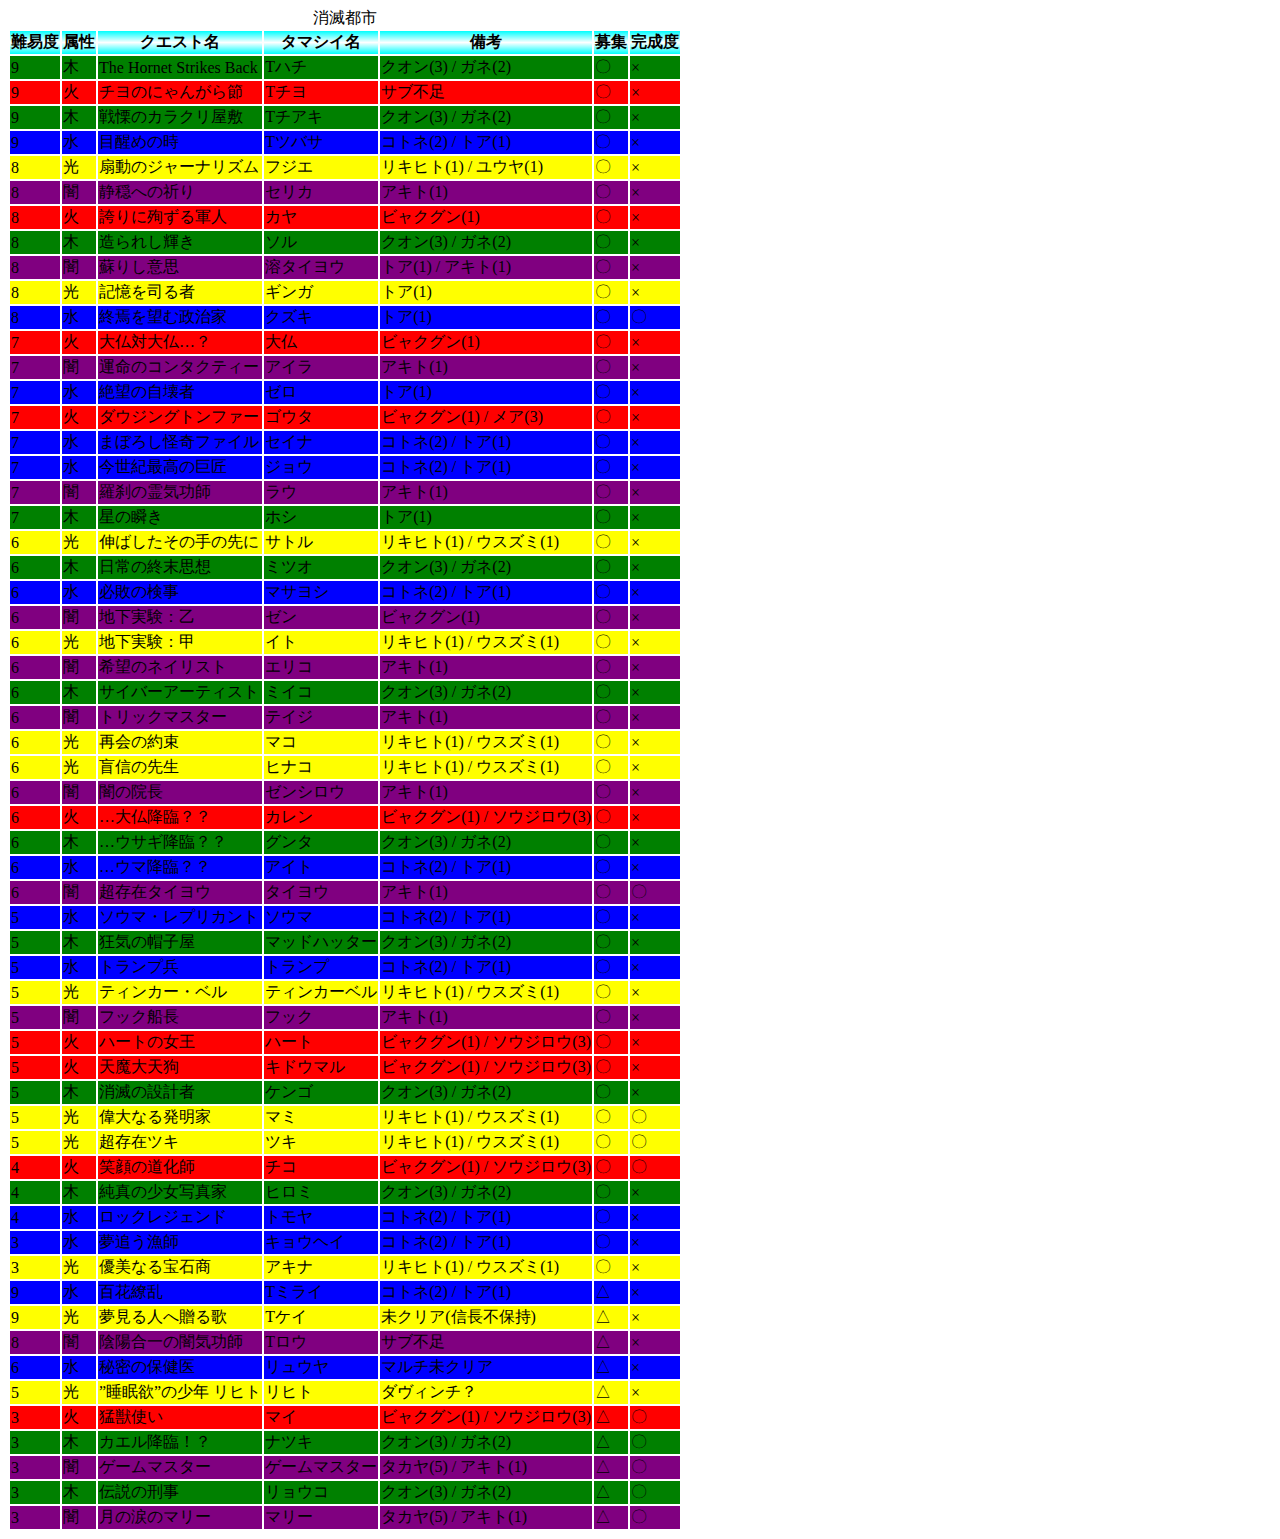
==== たいきの希望降臨表/index.html @ b718bcb8 "リポジトリ再作成" ====
<!DOCTYPE html>
<html lang="ja">

<head>
  <meta charset="utf-8">
  <script src="js/jquery.js"></script>
  <script src="js/jquery.csv.min.js"></script>
  <script src="js/main.js"></script>
  <link rel='stylesheet' href='css/list.sass'>
  <link rel='stylesheet' href='css/list.css'>
</head>

<body>
  <table>
    <caption>消滅都市</caption>
    <thead>
      <tr>
        <th>難易度</th>
        <th>属性</th>
        <th>クエスト名</th>
        <th>タマシイ名</th>
        <th>備考</th>
        <th>募集</th>
        <th>完成度</th>
      </tr>
    </thead>
    <tbody id='csv-body'>
  </table>
</body>

</html>
---- たいきの希望降臨表/css/list.css ----
@charset "UTF-8";
table th {
  background: -webkit-gradient(linear, left top, left bottom, from(cyan), color-stop(white), to(cyan));
  background: linear-gradient(cyan, white, cyan);
}

table tr.火 {
  background: red;
}

table tr.水 {
  background: blue;
}

table tr.木 {
  background: green;
}

table tr.光 {
  background: yellow;
}

table tr.闇 {
  background: purple;
}
/*# sourceMappingURL=list.css.map */
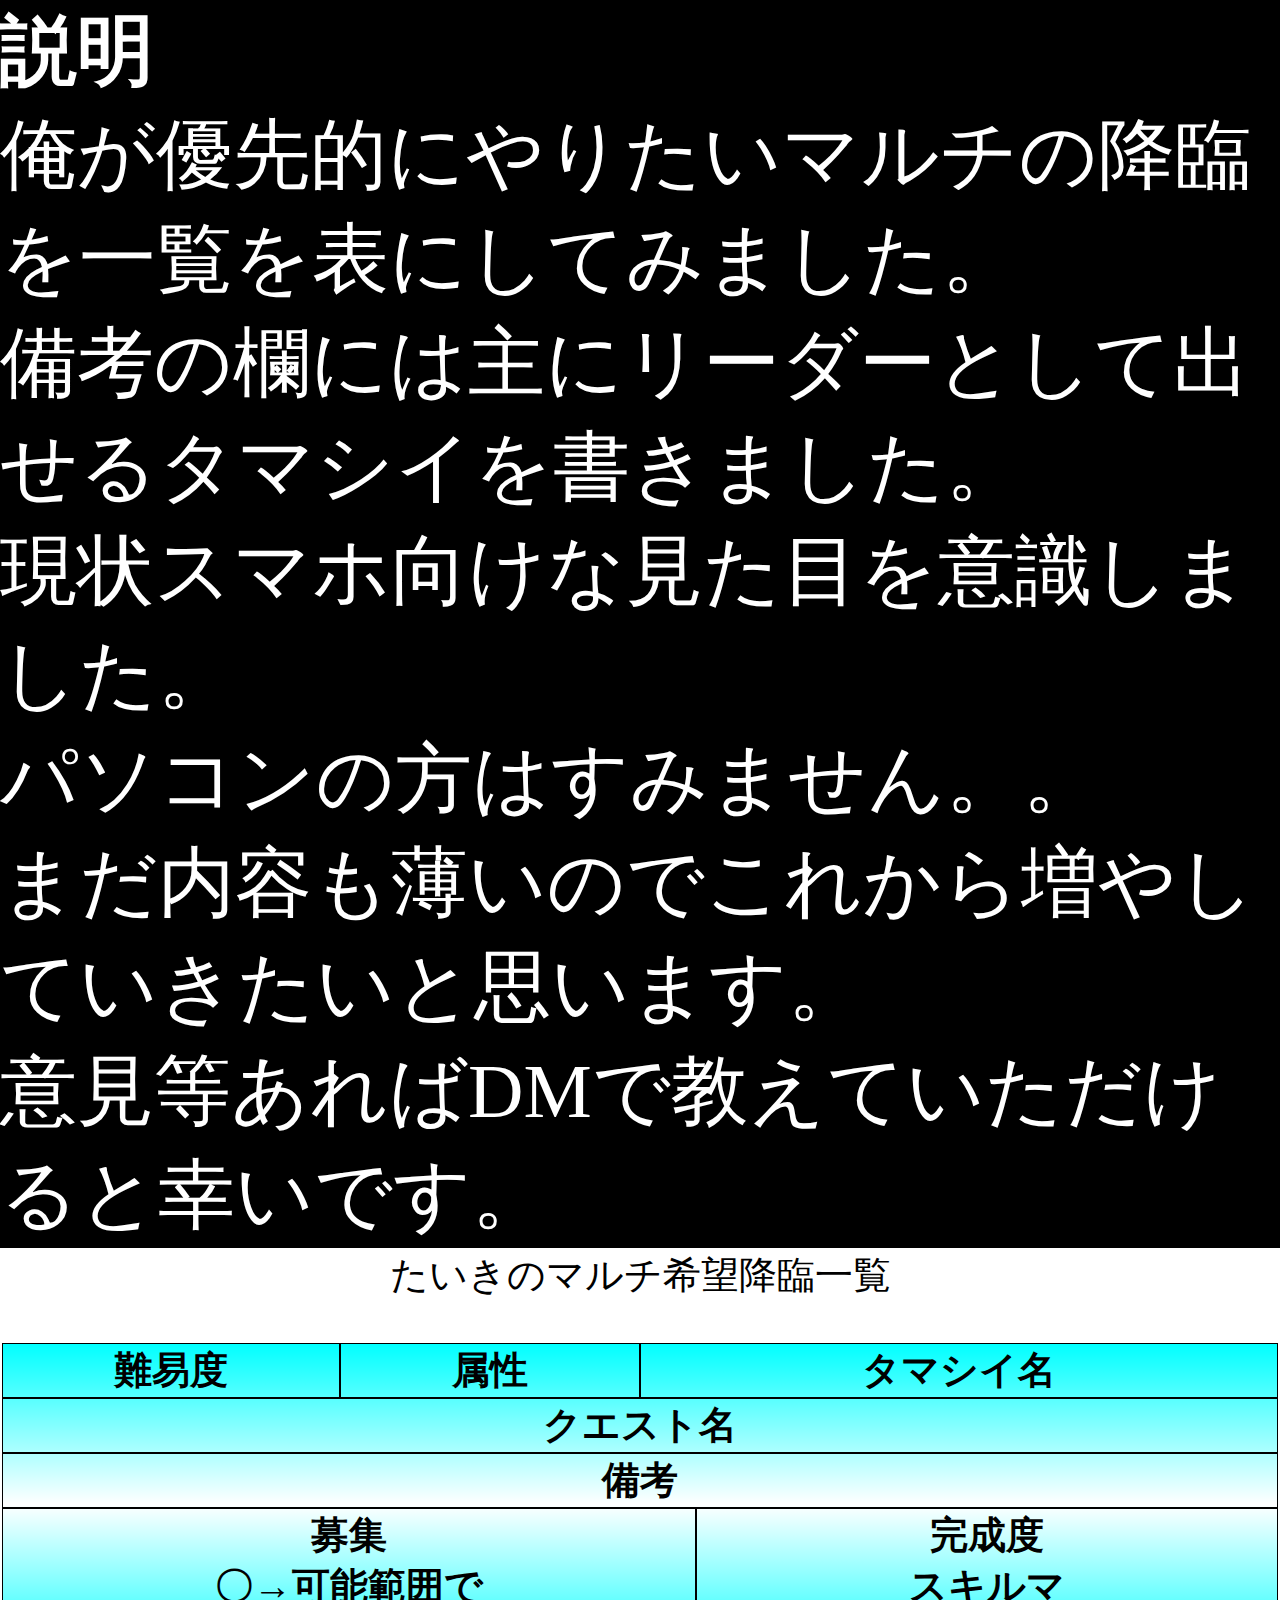
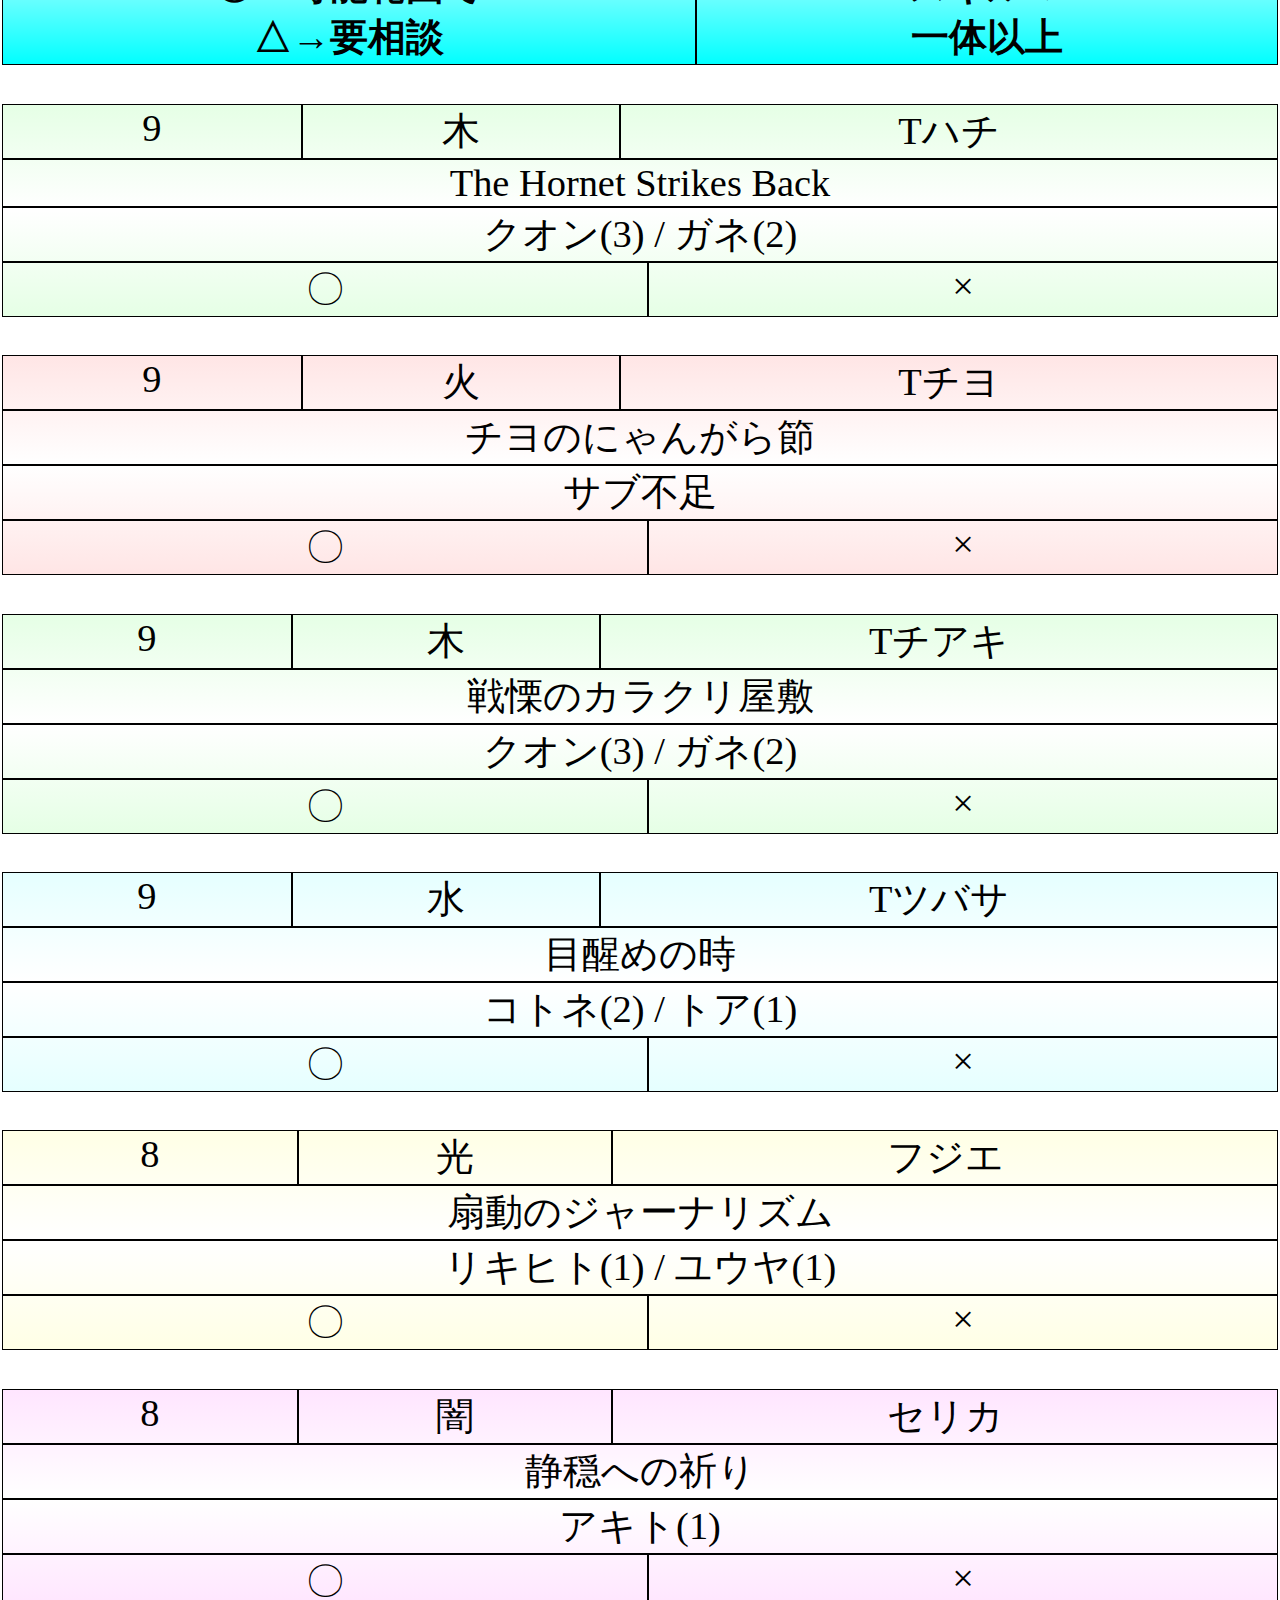
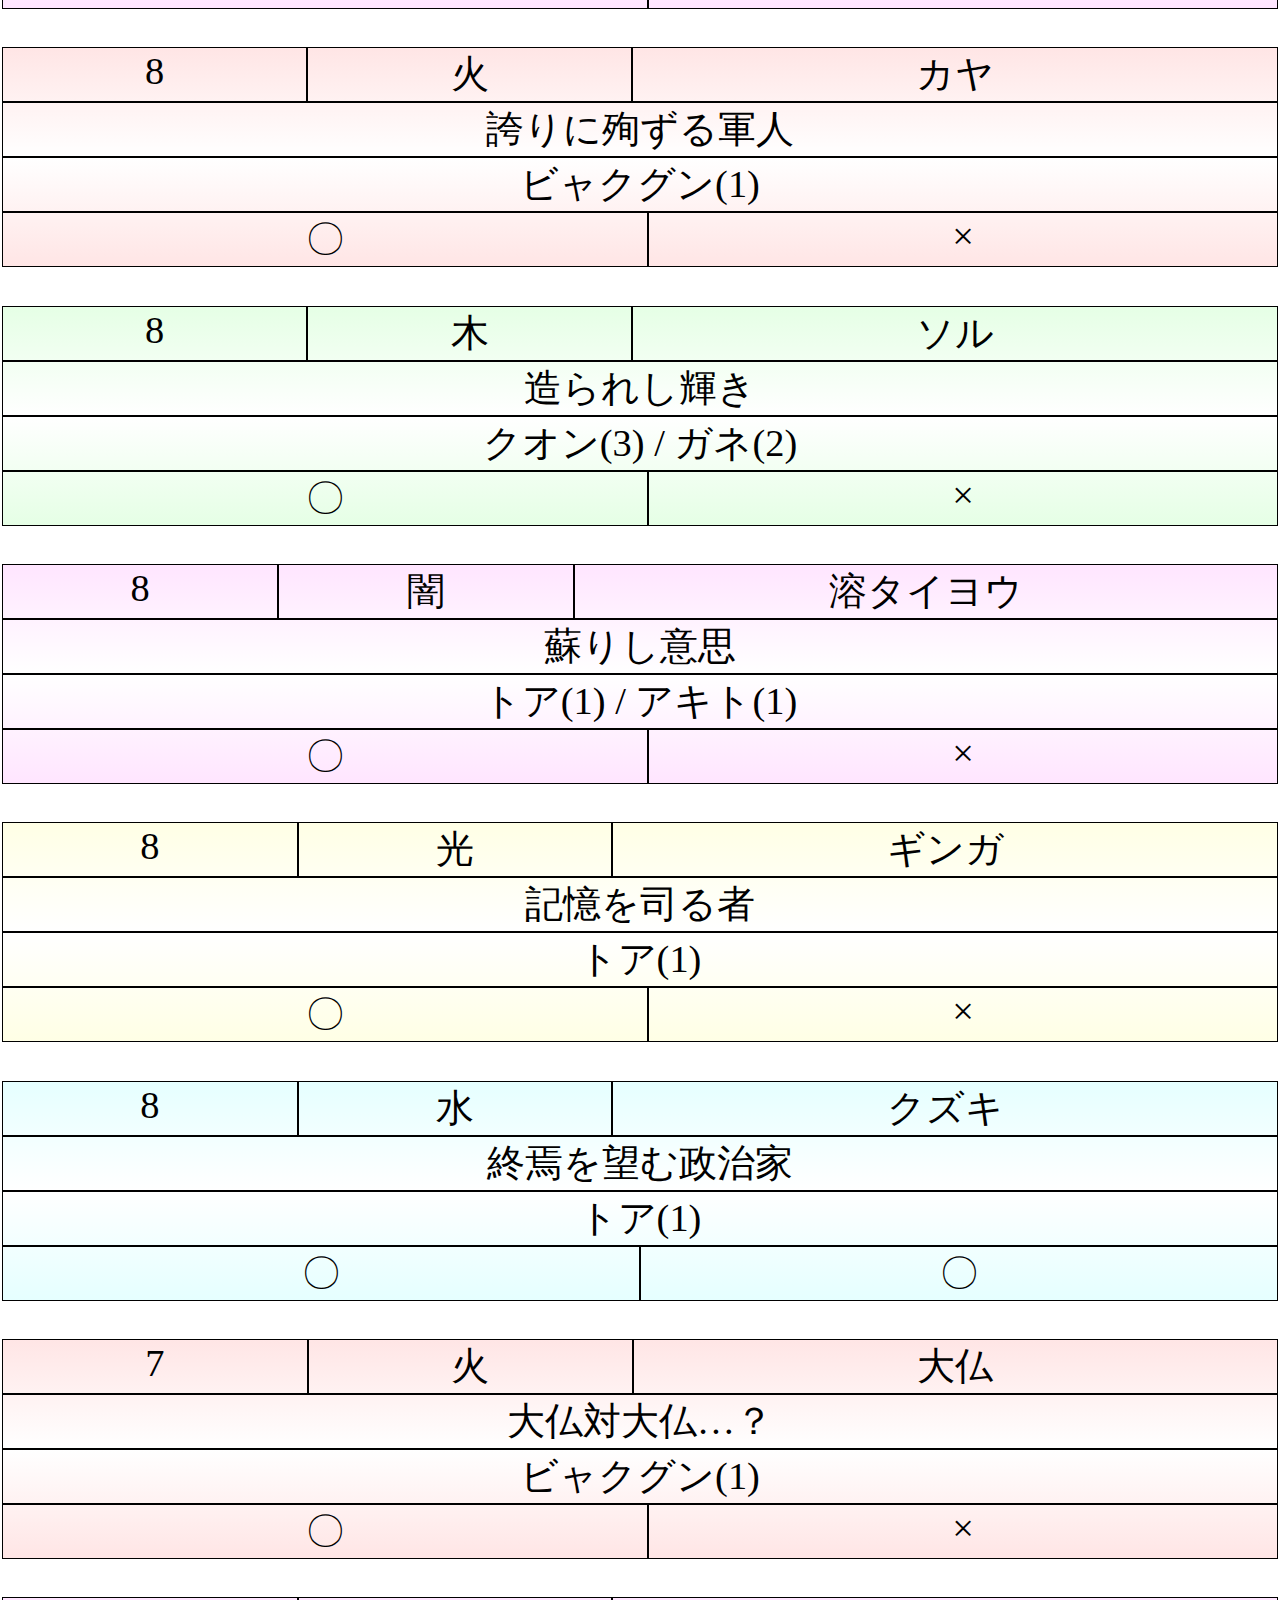
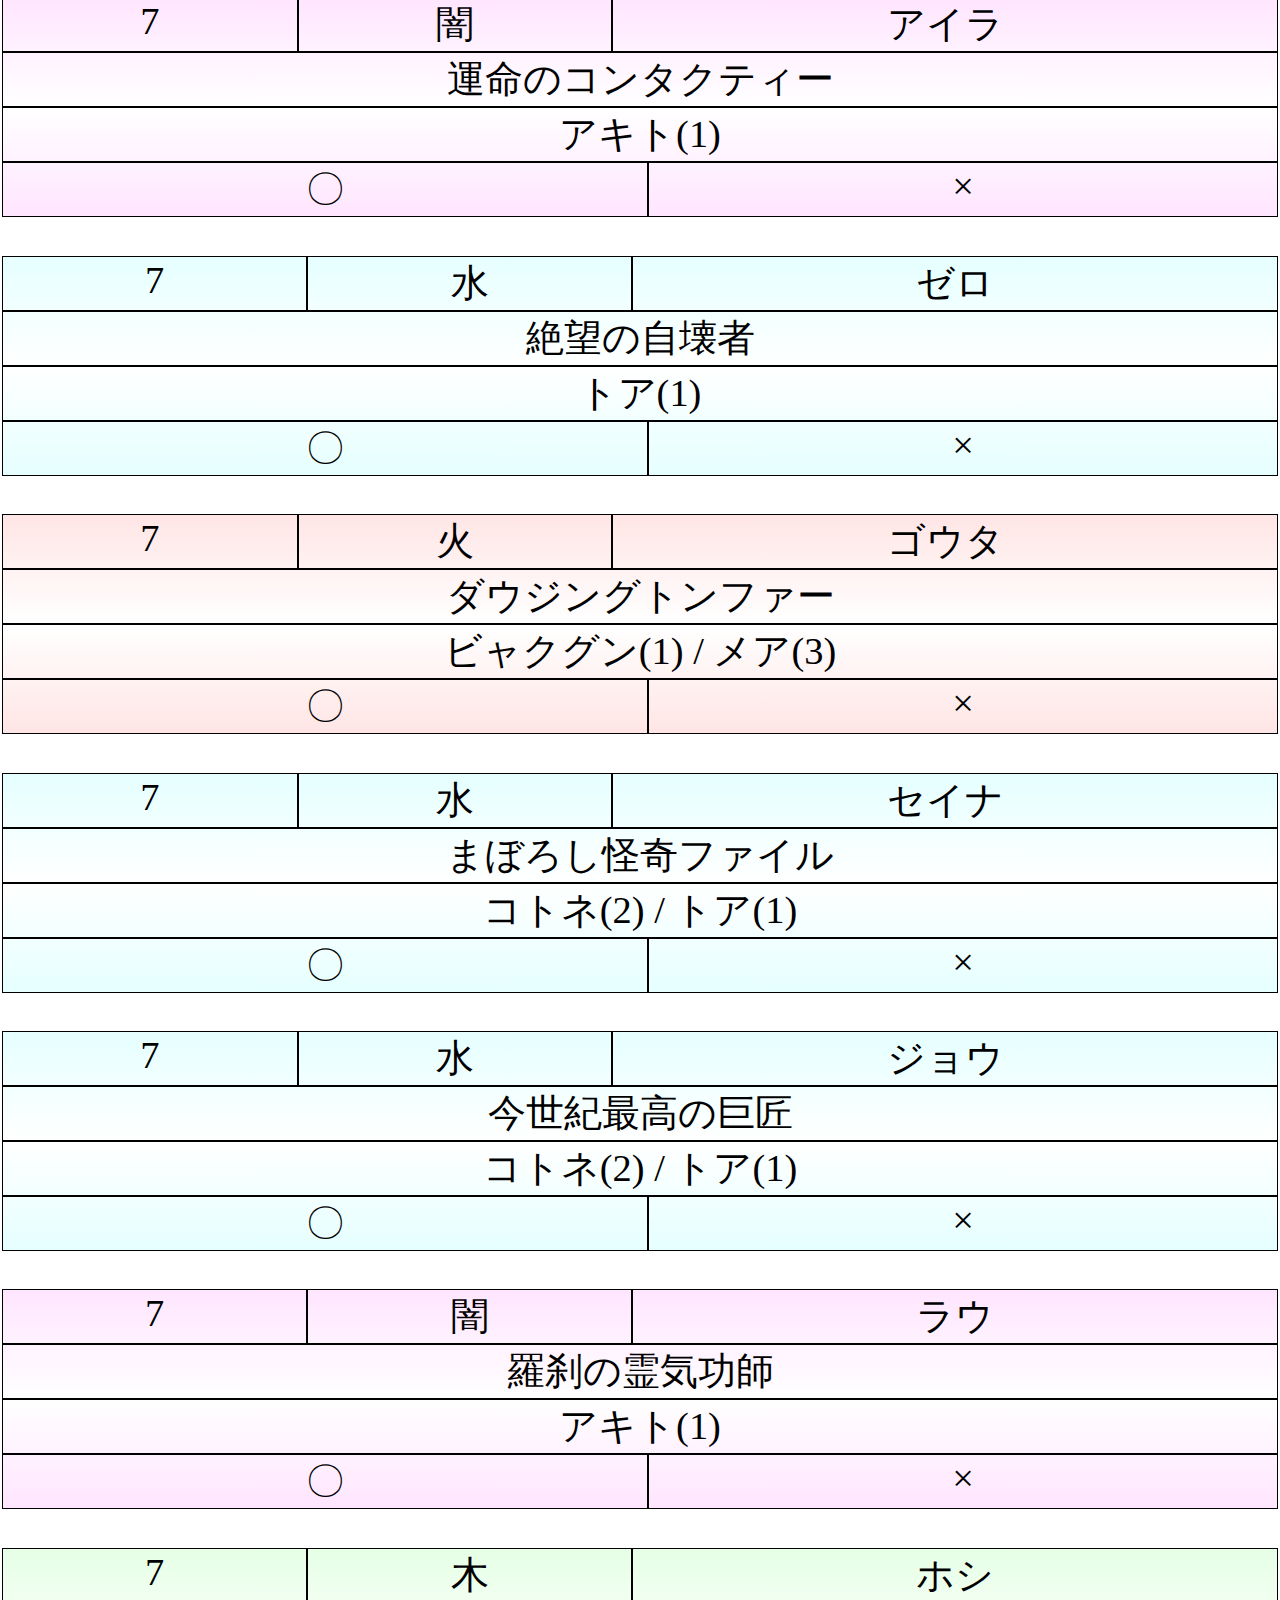
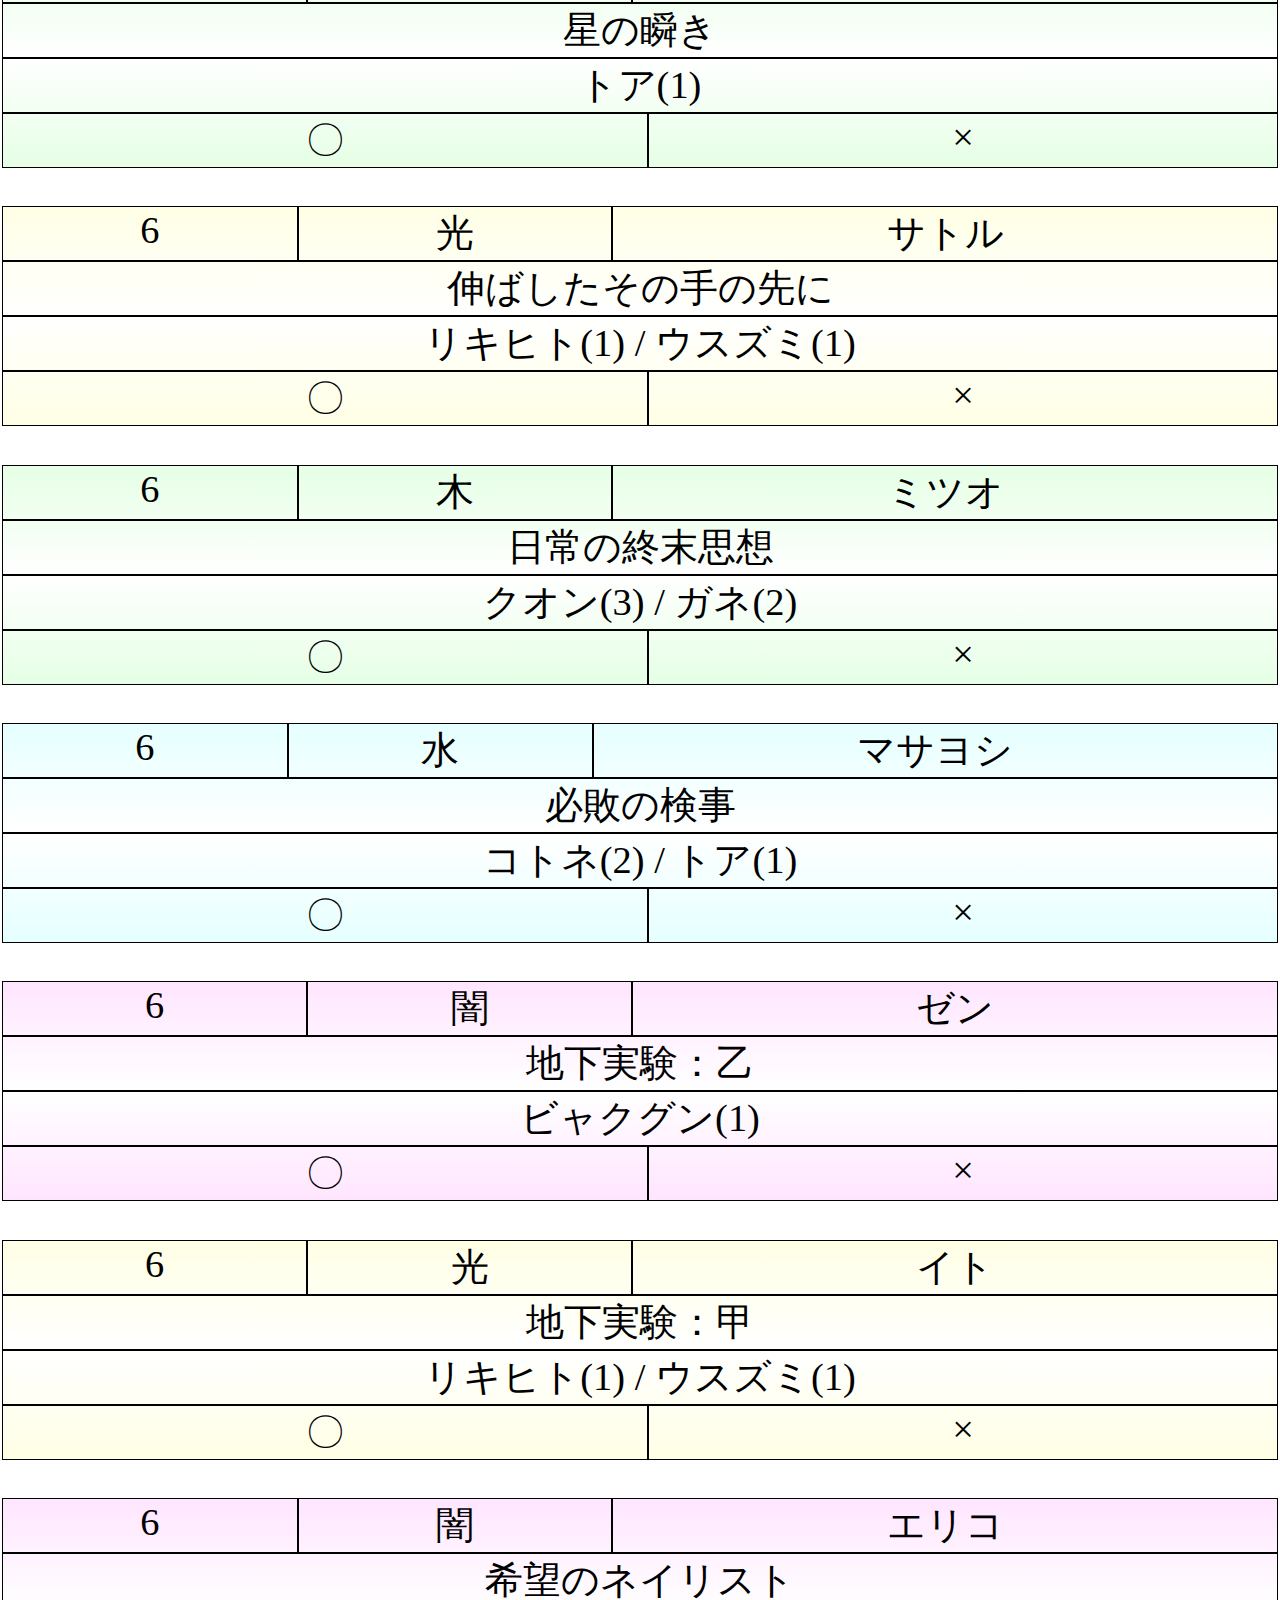
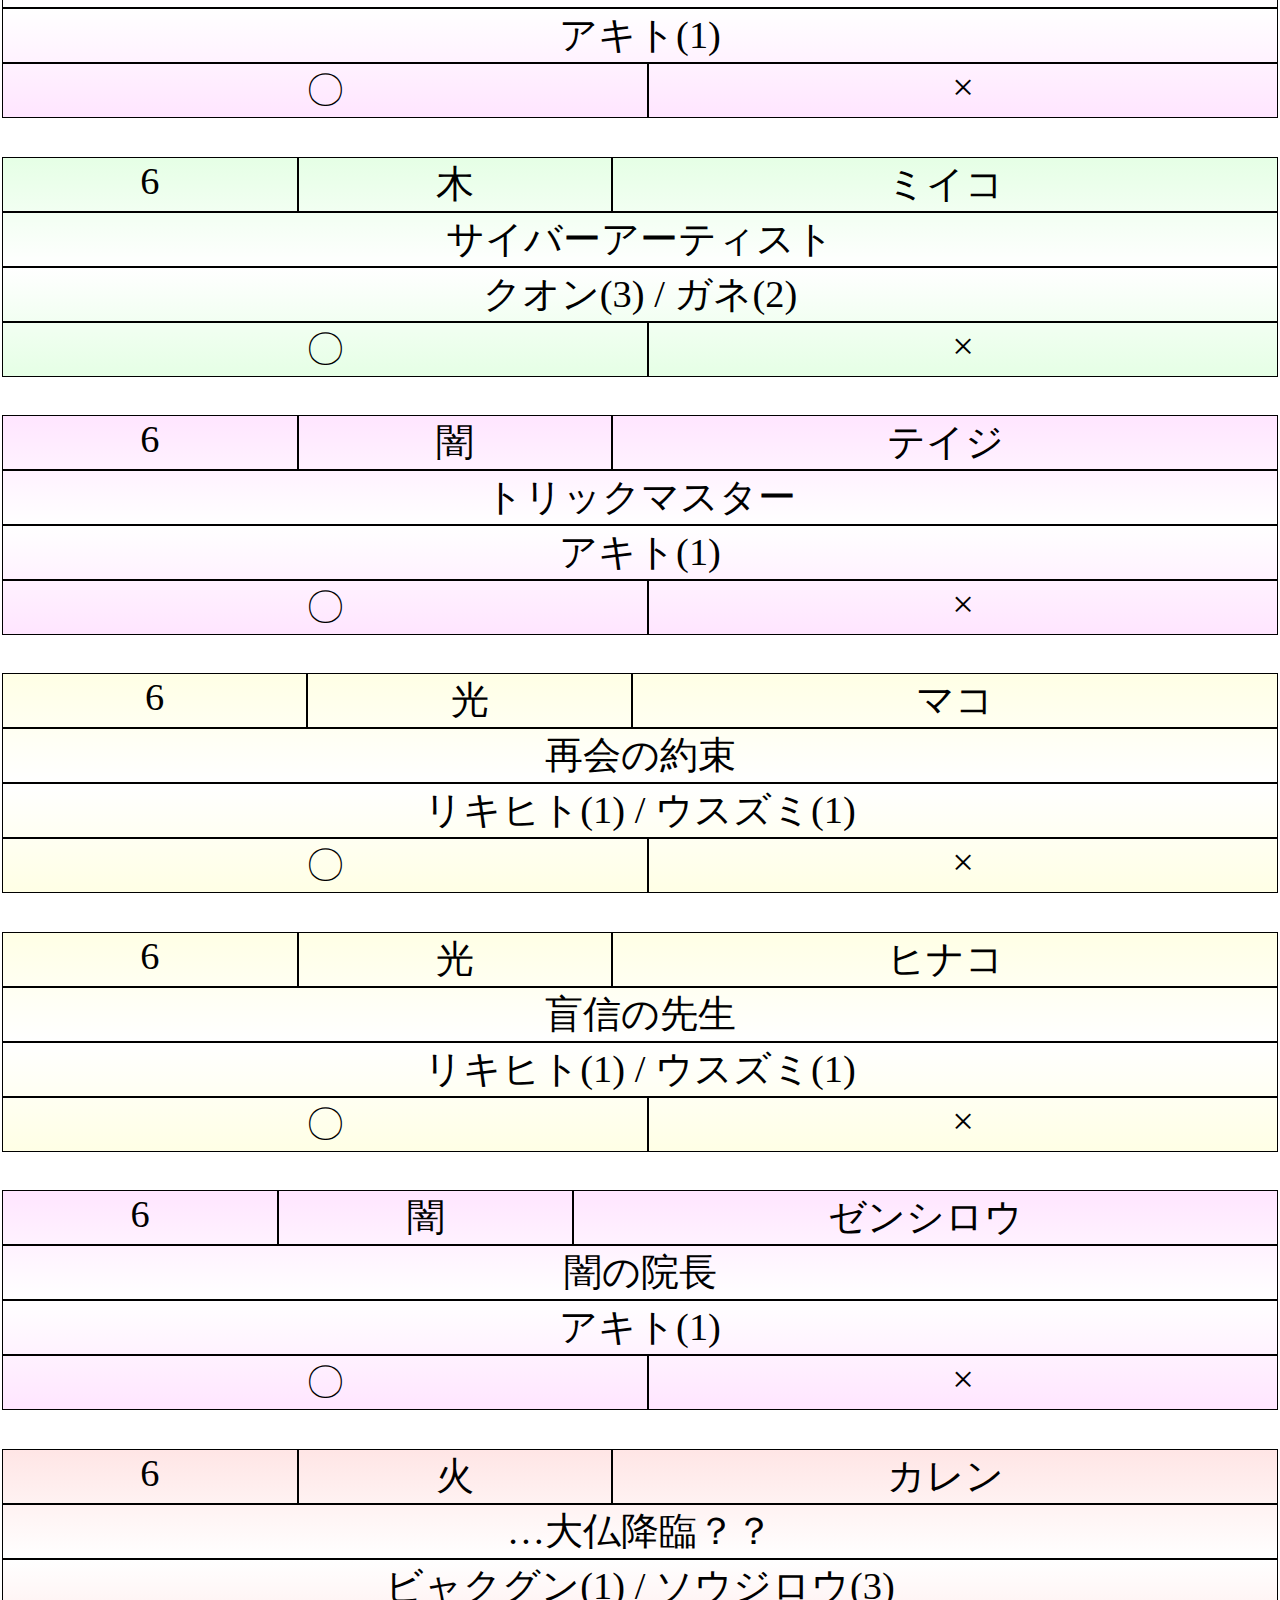
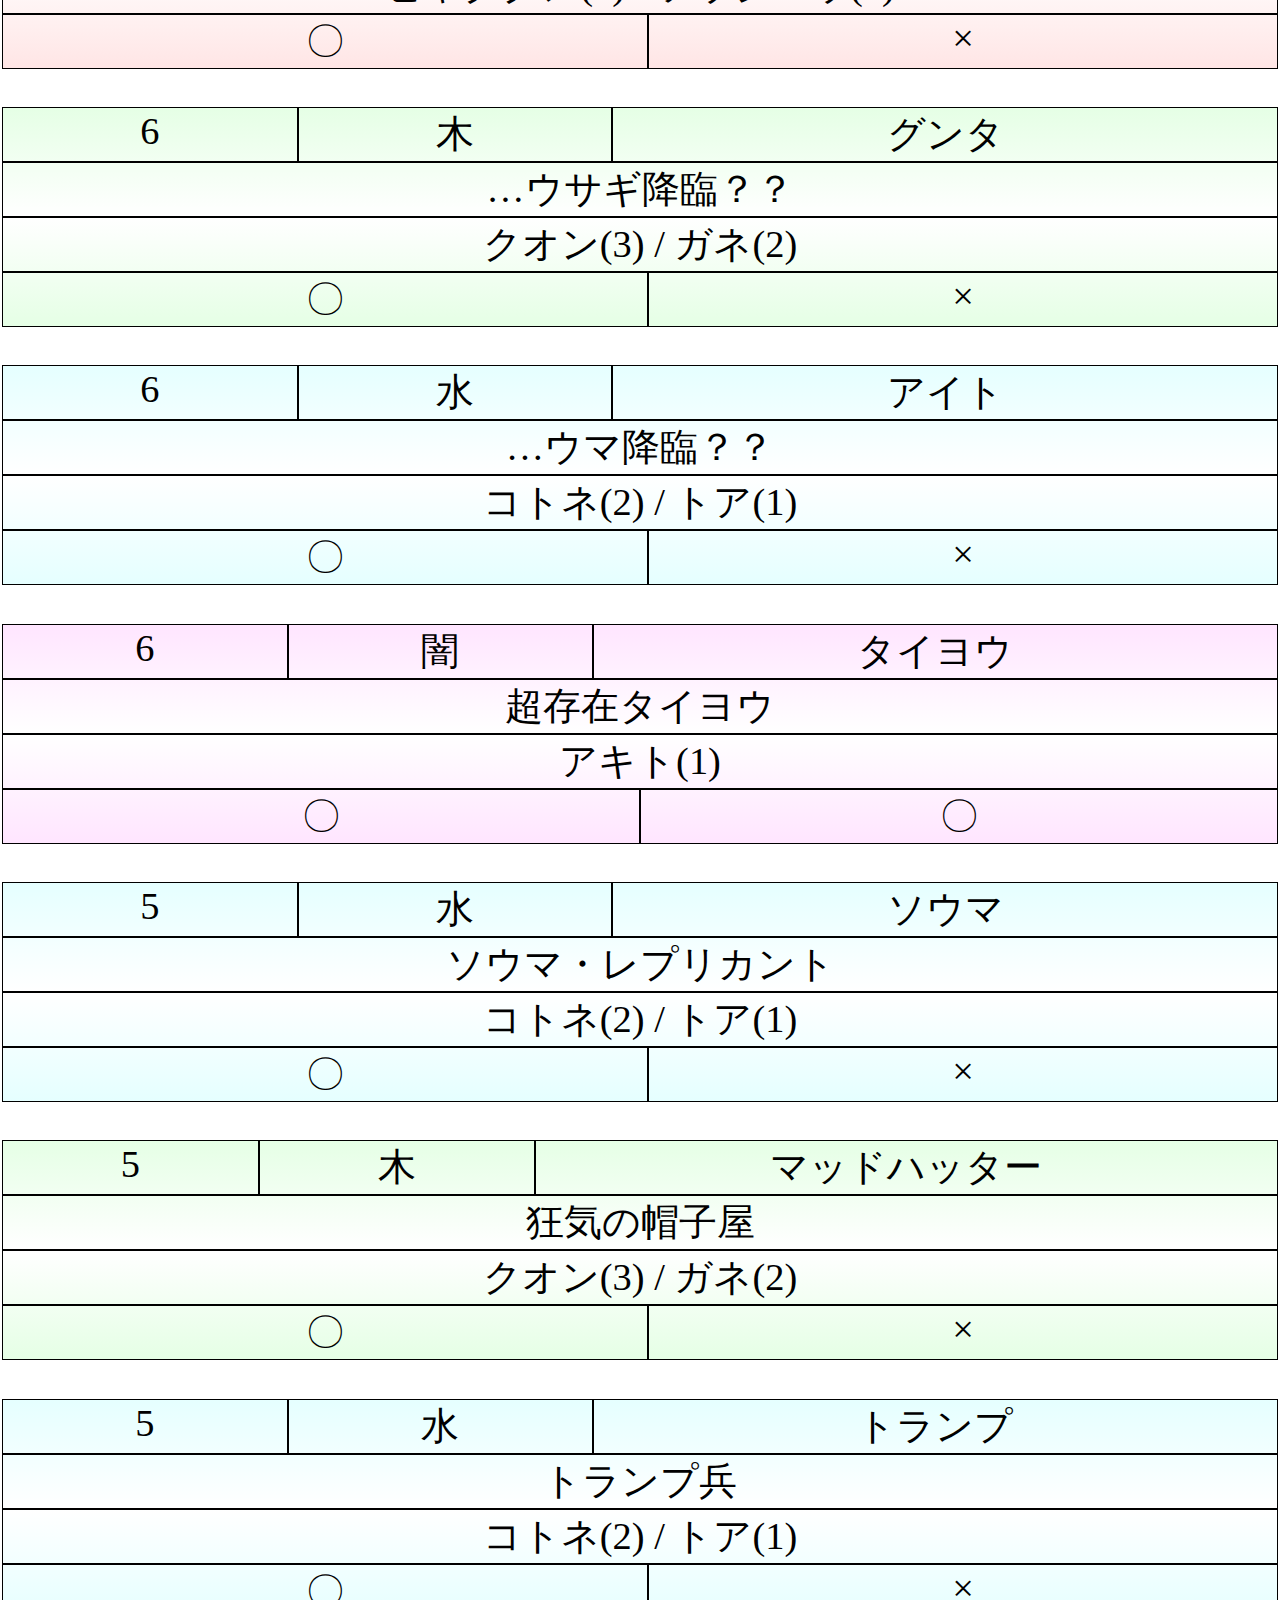
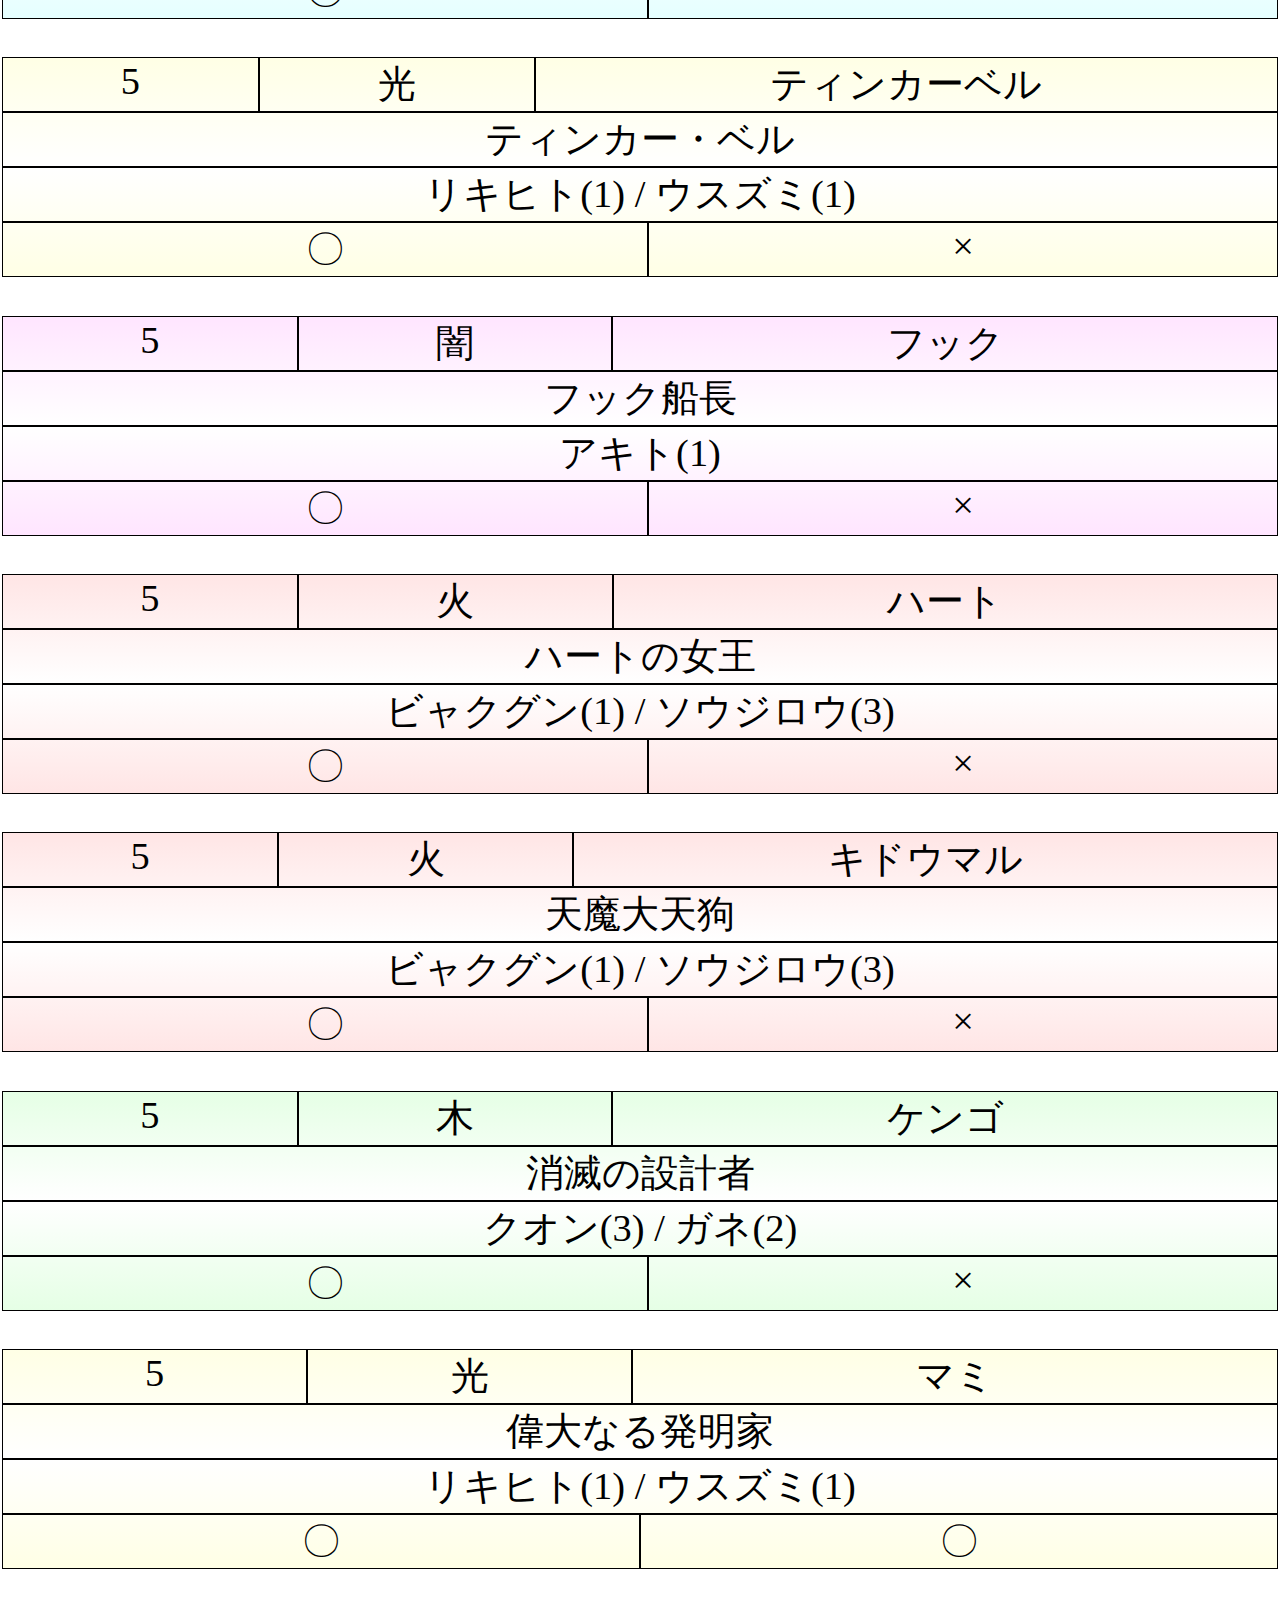
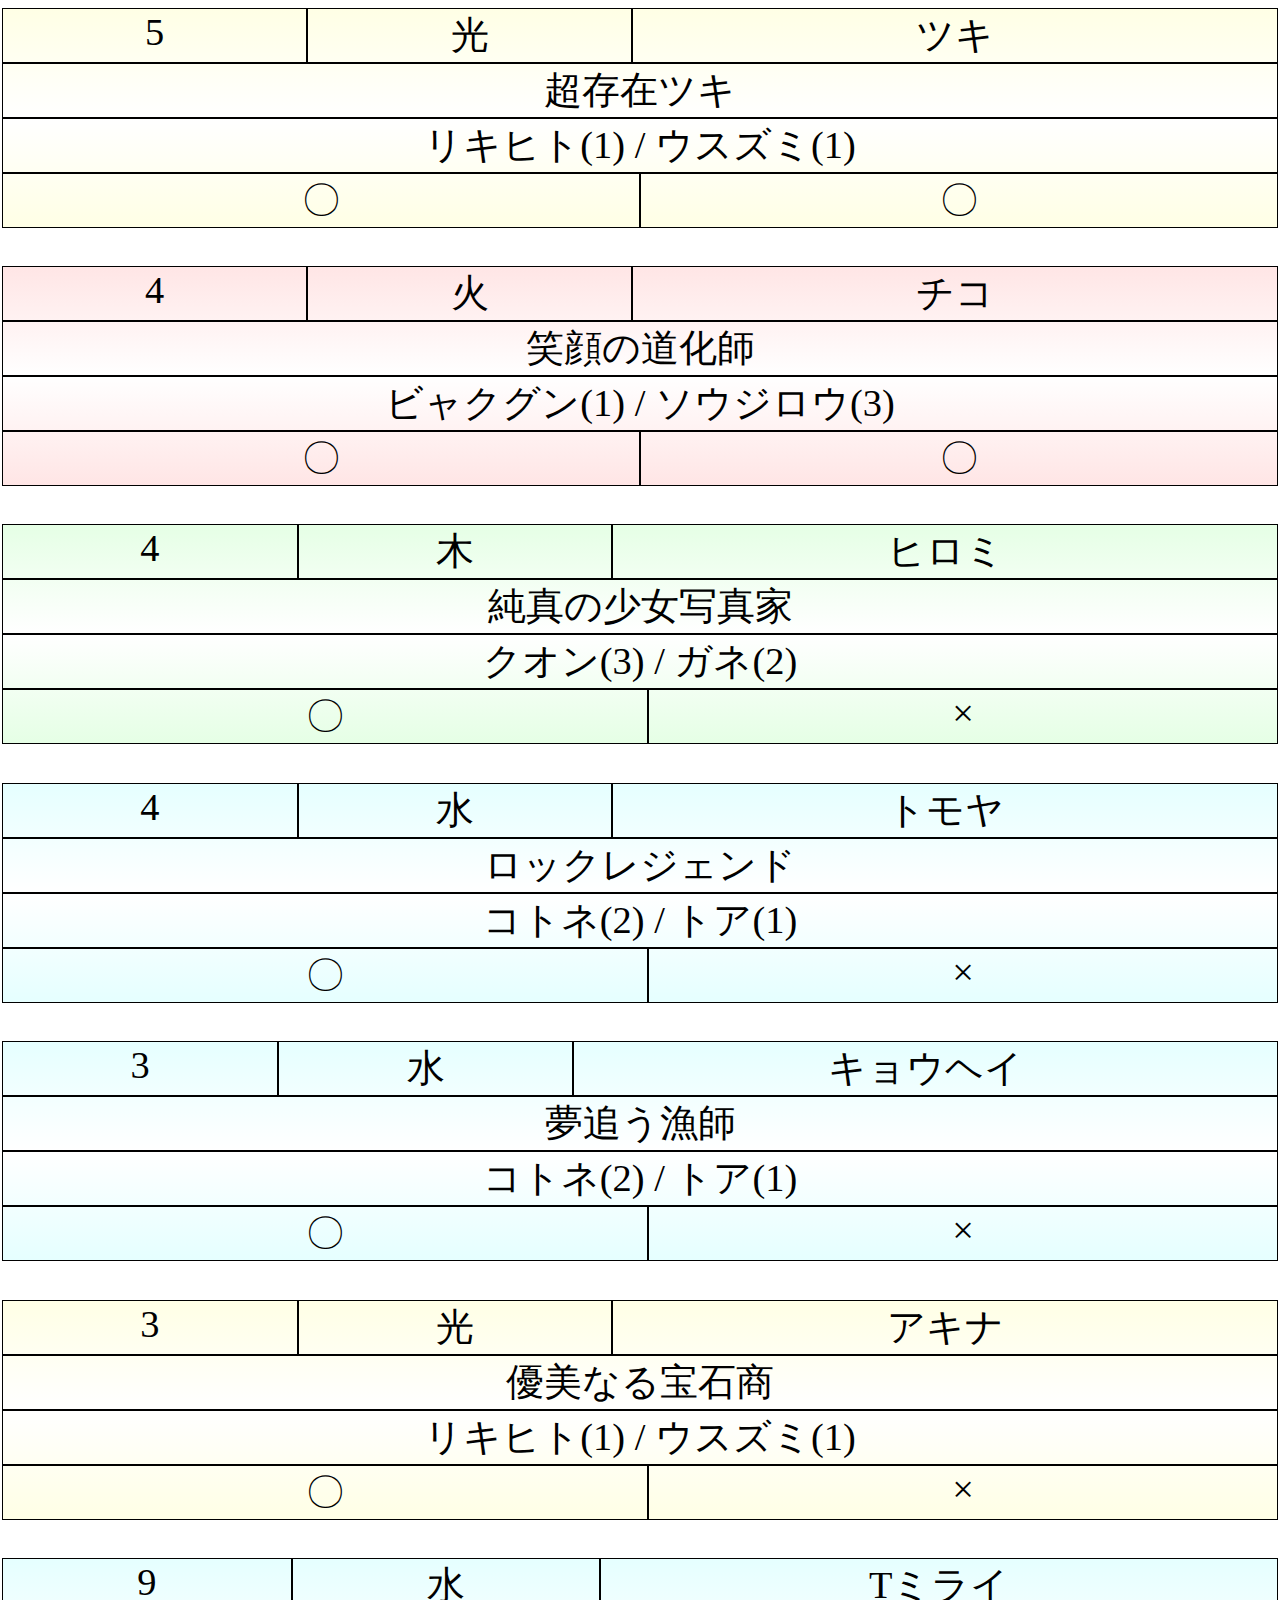
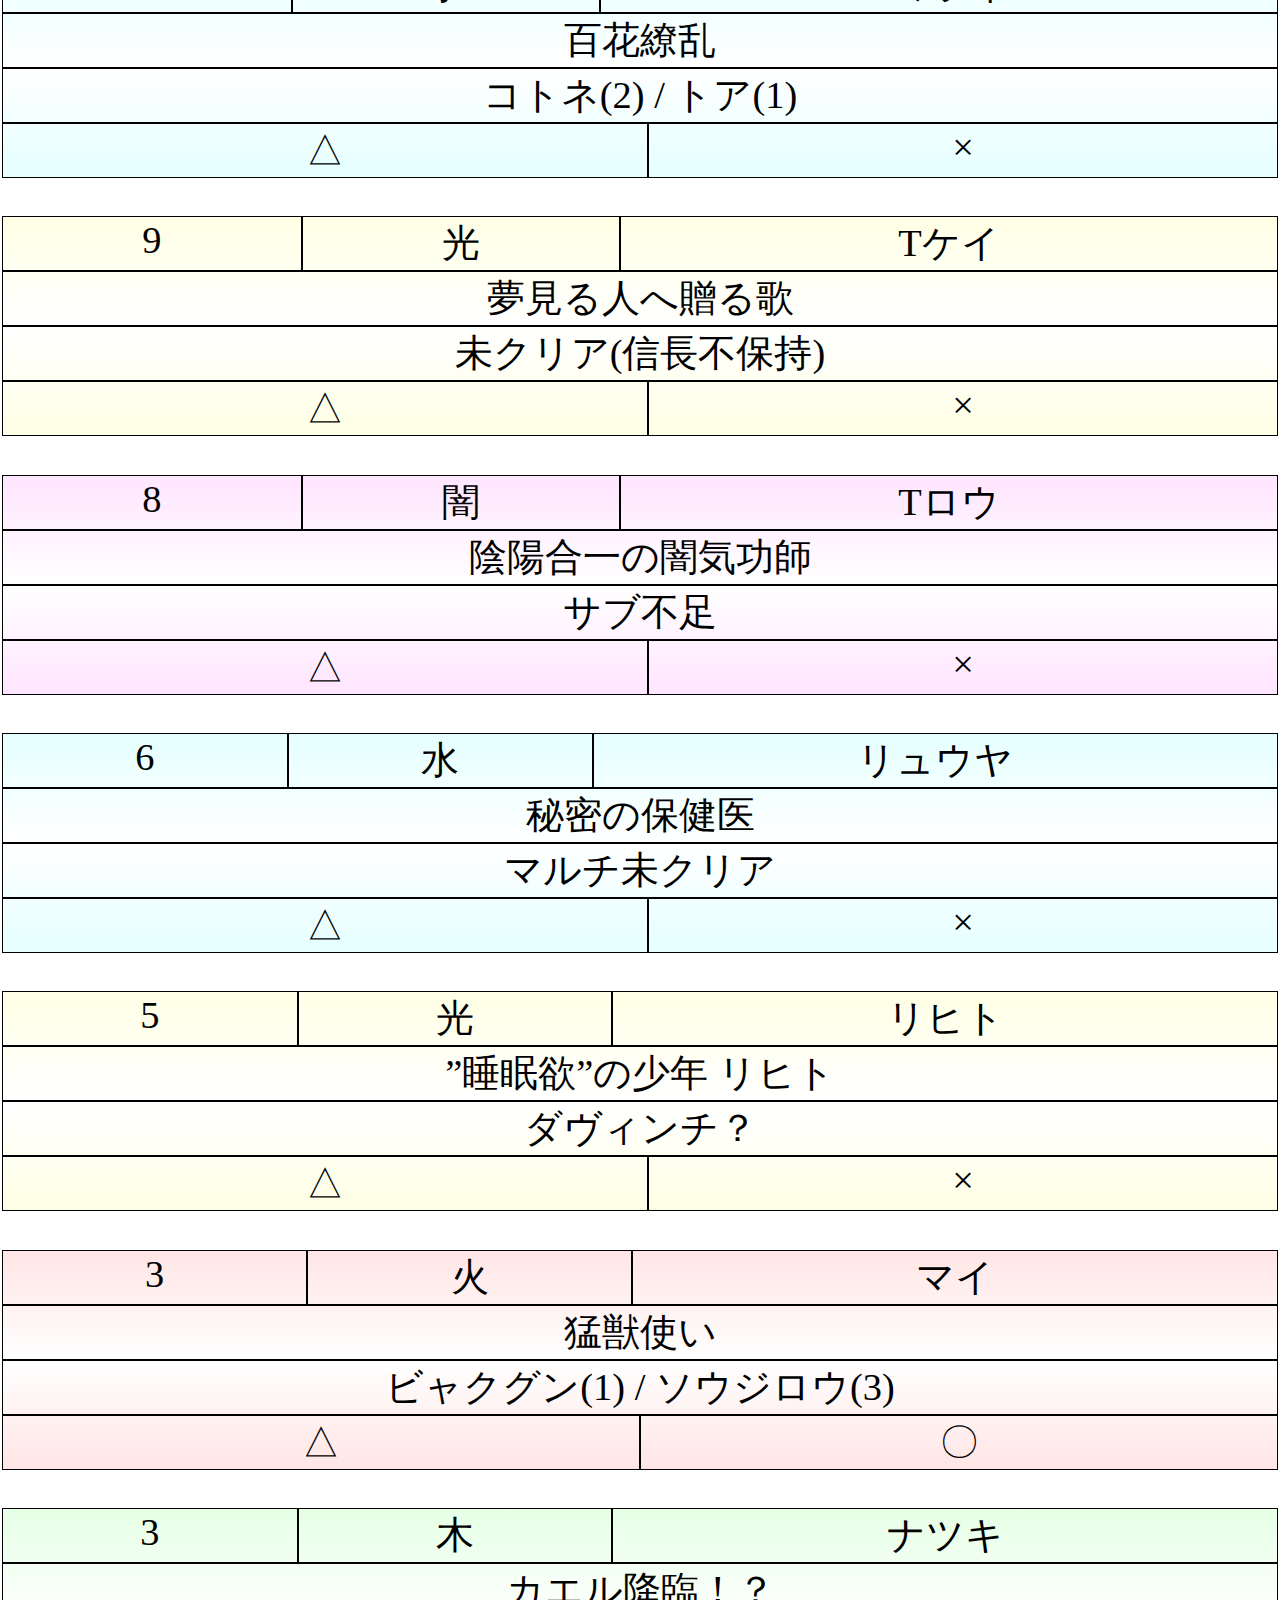
==== commit 224bce39: "公開可能" ====
--- a/たいきの希望降臨表/index.html
+++ b/たいきの希望降臨表/index.html
@@ -8,23 +8,35 @@
   <script src="js/main.js"></script>
   <link rel='stylesheet' href='css/list.sass'>
   <link rel='stylesheet' href='css/list.css'>
+  <link rel='stylesheet' href='css/style.sass'>
+  <link rel='stylesheet' href='css/style.css'>
 </head>
 
 <body>
+  <h1>説明</h1>
+  <p>
+    俺が優先的にやりたいマルチの降臨を一覧を表にしてみました。<br>
+    備考の欄には主にリーダーとして出せるタマシイを書きました。<br>
+    現状スマホ向けな見た目を意識しました。<br>
+    パソコンの方はすみません。。<br>
+    まだ内容も薄いのでこれから増やしていきたいと思います。<br>
+    意見等あればDMで教えていただけると幸いです。<br>
+    <!-- 難易度と属性にてソート(降順/昇順に並べ替え)が出来ます。<br> -->
+    <!-- 下記の項目にてチェックをつけると表を表示します。 -->
+    <!-- <ol>
+      <li><input type="checkbox">難易度</li>
+      <li><input type="checkbox">属性</li>
+      <li><input type="checkbox">クエスト名</li>
+      <li><input type="checkbox">タマシイ名</li>
+      <li><input type="checkbox">備考</li>
+      <li><input type="checkbox">募集</li>
+      <li><input type="checkbox">完成度</li>
+    </ol> -->
+  </p>
+
   <table>
-    <caption>消滅都市</caption>
-    <thead>
-      <tr>
-        <th>難易度</th>
-        <th>属性</th>
-        <th>クエスト名</th>
-        <th>タマシイ名</th>
-        <th>備考</th>
-        <th>募集</th>
-        <th>完成度</th>
-      </tr>
-    </thead>
-    <tbody id='csv-body'>
+    <caption>たいきのマルチ希望降臨一覧</caption>
+    <tbody id='csv-body'></tbody>
   </table>
 </body>
 
--- a/たいきの希望降臨表/css/list.css
+++ b/たいきの希望降臨表/css/list.css
@@ -1,26 +1,51 @@
 @charset "UTF-8";
-table th {
-  background: -webkit-gradient(linear, left top, left bottom, from(cyan), color-stop(white), to(cyan));
-  background: linear-gradient(cyan, white, cyan);
+table {
+  background: #ffffff;
+  color: #000000;
+  border-collapse: collapse;
+  width: 100%;
+  border: solid 2px #ffffff;
+}
+
+table caption {
+  color: #000000;
+  border: solid 2px #ffffff;
+  background: #ffffff;
+}
+
+table tr:nth-child(1) {
+  text-align: center;
+  font-weight: bold;
+  background: -webkit-gradient(linear, left top, left bottom, from(#00ffff), color-stop(#ffffff), to(#00ffff));
+  background: linear-gradient(#00ffff, #ffffff, #00ffff);
+}
+
+table tr td {
+  border: solid 0.5px #000000;
 }
 
 table tr.火 {
-  background: red;
+  background: -webkit-gradient(linear, left top, left bottom, from(rgba(255, 0, 0, 0.1)), color-stop(#ffffff), to(rgba(255, 0, 0, 0.1)));
+  background: linear-gradient(rgba(255, 0, 0, 0.1), #ffffff, rgba(255, 0, 0, 0.1));
 }
 
 table tr.水 {
-  background: blue;
+  background: -webkit-gradient(linear, left top, left bottom, from(rgba(0, 255, 255, 0.1)), color-stop(#ffffff), to(rgba(0, 255, 255, 0.1)));
+  background: linear-gradient(rgba(0, 255, 255, 0.1), #ffffff, rgba(0, 255, 255, 0.1));
 }
 
 table tr.木 {
-  background: green;
+  background: -webkit-gradient(linear, left top, left bottom, from(rgba(0, 255, 0, 0.1)), color-stop(#ffffff), to(rgba(0, 255, 0, 0.1)));
+  background: linear-gradient(rgba(0, 255, 0, 0.1), #ffffff, rgba(0, 255, 0, 0.1));
 }
 
 table tr.光 {
-  background: yellow;
+  background: -webkit-gradient(linear, left top, left bottom, from(rgba(255, 255, 0, 0.1)), color-stop(#ffffff), to(rgba(255, 255, 0, 0.1)));
+  background: linear-gradient(rgba(255, 255, 0, 0.1), #ffffff, rgba(255, 255, 0, 0.1));
 }
 
 table tr.闇 {
-  background: purple;
+  background: -webkit-gradient(linear, left top, left bottom, from(rgba(255, 0, 255, 0.1)), color-stop(#ffffff), to(rgba(255, 0, 255, 0.1)));
+  background: linear-gradient(rgba(255, 0, 255, 0.1), #ffffff, rgba(255, 0, 255, 0.1));
 }
 /*# sourceMappingURL=list.css.map */--- a/たいきの希望降臨表/css/style.css
+++ b/たいきの希望降臨表/css/style.css
@@ -0,0 +1,77 @@
+html, body {
+  margin: 0;
+  padding: 0;
+  background: #000000;
+  color: #ffffff;
+}
+
+body {
+  font-size: 3vmax;
+}
+
+body h1, body p {
+  margin: 0;
+}
+
+body p {
+  font-size: 6vw;
+}
+
+body table tr {
+  display: -webkit-box;
+  display: -ms-flexbox;
+  display: flex;
+  -ms-flex-wrap: wrap;
+      flex-wrap: wrap;
+  width: 100%;
+  margin: 3vw 0;
+}
+
+body table tr:nth-child(1) {
+  position: -webkit-sticky;
+  position: sticky;
+  top: 0;
+}
+
+body table tr td {
+  text-align: center;
+}
+
+body table tr td:nth-child(1) {
+  -webkit-box-flex: 1;
+      -ms-flex-positive: 1;
+          flex-grow: 1;
+}
+
+body table tr td:nth-child(2) {
+  -webkit-box-flex: 1;
+      -ms-flex-positive: 1;
+          flex-grow: 1;
+}
+
+body table tr td:nth-child(3) {
+  -webkit-box-flex: 2;
+      -ms-flex-positive: 2;
+          flex-grow: 2;
+}
+
+body table tr td:nth-child(4) {
+  width: 100%;
+}
+
+body table tr td:nth-child(5) {
+  width: 100%;
+}
+
+body table tr td:nth-child(6) {
+  -webkit-box-flex: 1;
+      -ms-flex-positive: 1;
+          flex-grow: 1;
+}
+
+body table tr td:nth-child(7) {
+  -webkit-box-flex: 1;
+      -ms-flex-positive: 1;
+          flex-grow: 1;
+}
+/*# sourceMappingURL=style.css.map */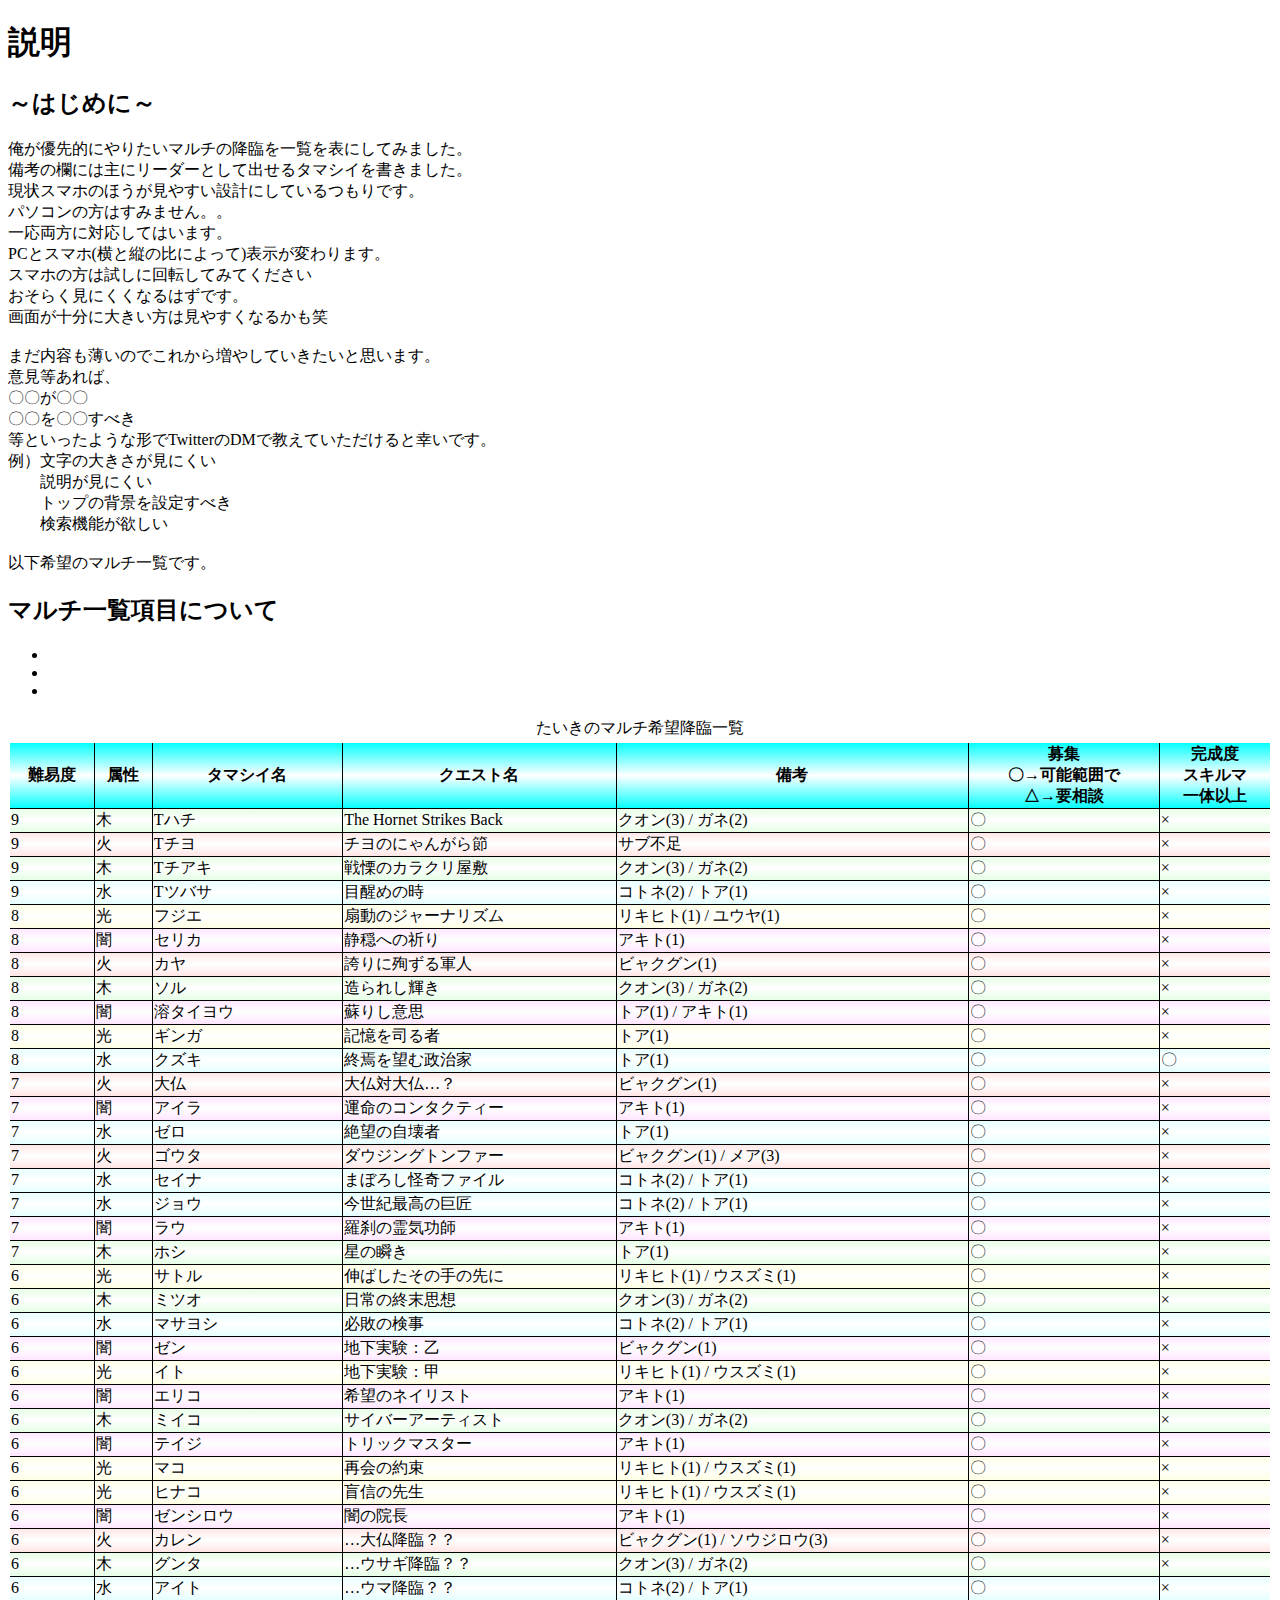
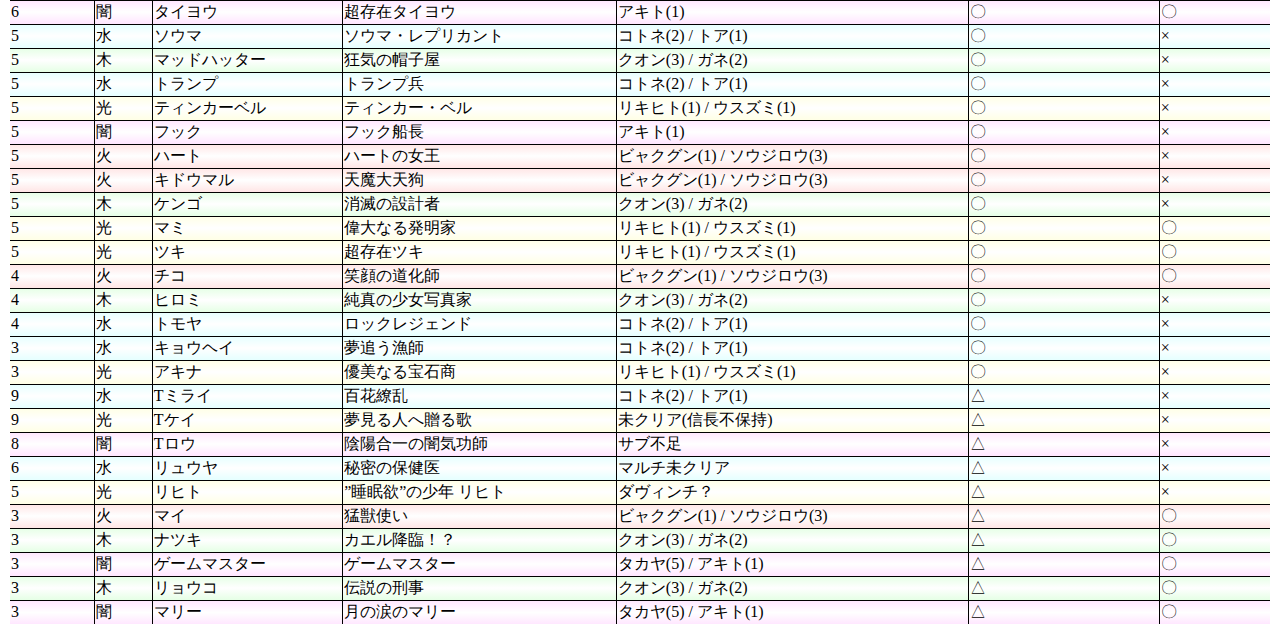
==== commit 6d600e76: "説明文追加" ====
--- a/たいきの希望降臨表/index.html
+++ b/たいきの希望降臨表/index.html
@@ -14,13 +14,35 @@
 
 <body>
   <h1>説明</h1>
+  <h2>～はじめに～</h2>
   <p>
     俺が優先的にやりたいマルチの降臨を一覧を表にしてみました。<br>
     備考の欄には主にリーダーとして出せるタマシイを書きました。<br>
-    現状スマホ向けな見た目を意識しました。<br>
+    現状スマホのほうが見やすい設計にしているつもりです。<br>
     パソコンの方はすみません。。<br>
+    一応両方に対応してはいます。<br>
+    PCとスマホ(横と縦の比によって)表示が変わります。<br>
+    スマホの方は試しに回転してみてください<br>
+    おそらく見にくくなるはずです。<br>
+    画面が十分に大きい方は見やすくなるかも笑<br>
+    <br>
     まだ内容も薄いのでこれから増やしていきたいと思います。<br>
-    意見等あればDMで教えていただけると幸いです。<br>
+    意見等あれば、<br>
+    〇〇が〇〇<br>
+    〇〇を〇〇すべき<br>
+    等といったような形でTwitterのDMで教えていただけると幸いです。<br>
+    例）文字の大きさが見にくい<br>
+    　　説明が見にくい<br>
+    　　トップの背景を設定すべき<br>
+    　　検索機能が欲しい<br>
+    <br>
+    以下希望のマルチ一覧です。<br>
+    <h2>マルチ一覧項目について</h2>
+    <ul>
+      <li></li>
+      <li></li>
+      <li></li>
+    </ul>
     <!-- 難易度と属性にてソート(降順/昇順に並べ替え)が出来ます。<br> -->
     <!-- 下記の項目にてチェックをつけると表を表示します。 -->
     <!-- <ol>
--- a/たいきの希望降臨表/css/style.css
+++ b/たいきの希望降臨表/css/style.css
@@ -1,77 +1,70 @@
-html, body {
-  margin: 0;
-  padding: 0;
-  background: #000000;
-  color: #ffffff;
-}
-
-body {
-  font-size: 3vmax;
-}
-
-body h1, body p {
-  margin: 0;
-}
-
-body p {
-  font-size: 6vw;
-}
-
-body table tr {
-  display: -webkit-box;
-  display: -ms-flexbox;
-  display: flex;
-  -ms-flex-wrap: wrap;
-      flex-wrap: wrap;
-  width: 100%;
-  margin: 3vw 0;
-}
-
-body table tr:nth-child(1) {
-  position: -webkit-sticky;
-  position: sticky;
-  top: 0;
-}
-
-body table tr td {
-  text-align: center;
-}
-
-body table tr td:nth-child(1) {
-  -webkit-box-flex: 1;
-      -ms-flex-positive: 1;
-          flex-grow: 1;
-}
-
-body table tr td:nth-child(2) {
-  -webkit-box-flex: 1;
-      -ms-flex-positive: 1;
-          flex-grow: 1;
-}
-
-body table tr td:nth-child(3) {
-  -webkit-box-flex: 2;
-      -ms-flex-positive: 2;
-          flex-grow: 2;
-}
-
-body table tr td:nth-child(4) {
-  width: 100%;
-}
-
-body table tr td:nth-child(5) {
-  width: 100%;
-}
-
-body table tr td:nth-child(6) {
-  -webkit-box-flex: 1;
-      -ms-flex-positive: 1;
-          flex-grow: 1;
-}
-
-body table tr td:nth-child(7) {
-  -webkit-box-flex: 1;
-      -ms-flex-positive: 1;
-          flex-grow: 1;
+@media (orientation: portrait) {
+  html, body {
+    margin: 0;
+    padding: 0;
+    background: #000000;
+    color: #ffffff;
+  }
+  body {
+    font-size: 3vmax;
+  }
+  body h1, body h2, body p {
+    margin: 0;
+  }
+  body p {
+    font-size: 6vw;
+  }
+  body h2 {
+    margin: 2vw 0;
+    font-size: 8vw;
+  }
+  body table tr {
+    display: -webkit-box;
+    display: -ms-flexbox;
+    display: flex;
+    -ms-flex-wrap: wrap;
+        flex-wrap: wrap;
+    width: 100%;
+    margin: 3vw 0;
+  }
+  body table tr:nth-child(1) {
+    position: -webkit-sticky;
+    position: sticky;
+    top: 0;
+  }
+  body table tr td {
+    text-align: center;
+  }
+  body table tr td:nth-child(1) {
+    -webkit-box-flex: 1;
+        -ms-flex-positive: 1;
+            flex-grow: 1;
+  }
+  body table tr td:nth-child(2) {
+    -webkit-box-flex: 1;
+        -ms-flex-positive: 1;
+            flex-grow: 1;
+  }
+  body table tr td:nth-child(3) {
+    -webkit-box-flex: 2;
+        -ms-flex-positive: 2;
+            flex-grow: 2;
+  }
+  body table tr td:nth-child(4) {
+    width: 100%;
+  }
+  body table tr td:nth-child(5) {
+    width: 100%;
+  }
+  body table tr td:nth-child(6) {
+    -webkit-box-flex: 1;
+        -ms-flex-positive: 1;
+            flex-grow: 1;
+  }
+  body table tr td:nth-child(7) {
+    -webkit-box-flex: 1;
+        -ms-flex-positive: 1;
+            flex-grow: 1;
+  }
 }
 /*# sourceMappingURL=style.css.map */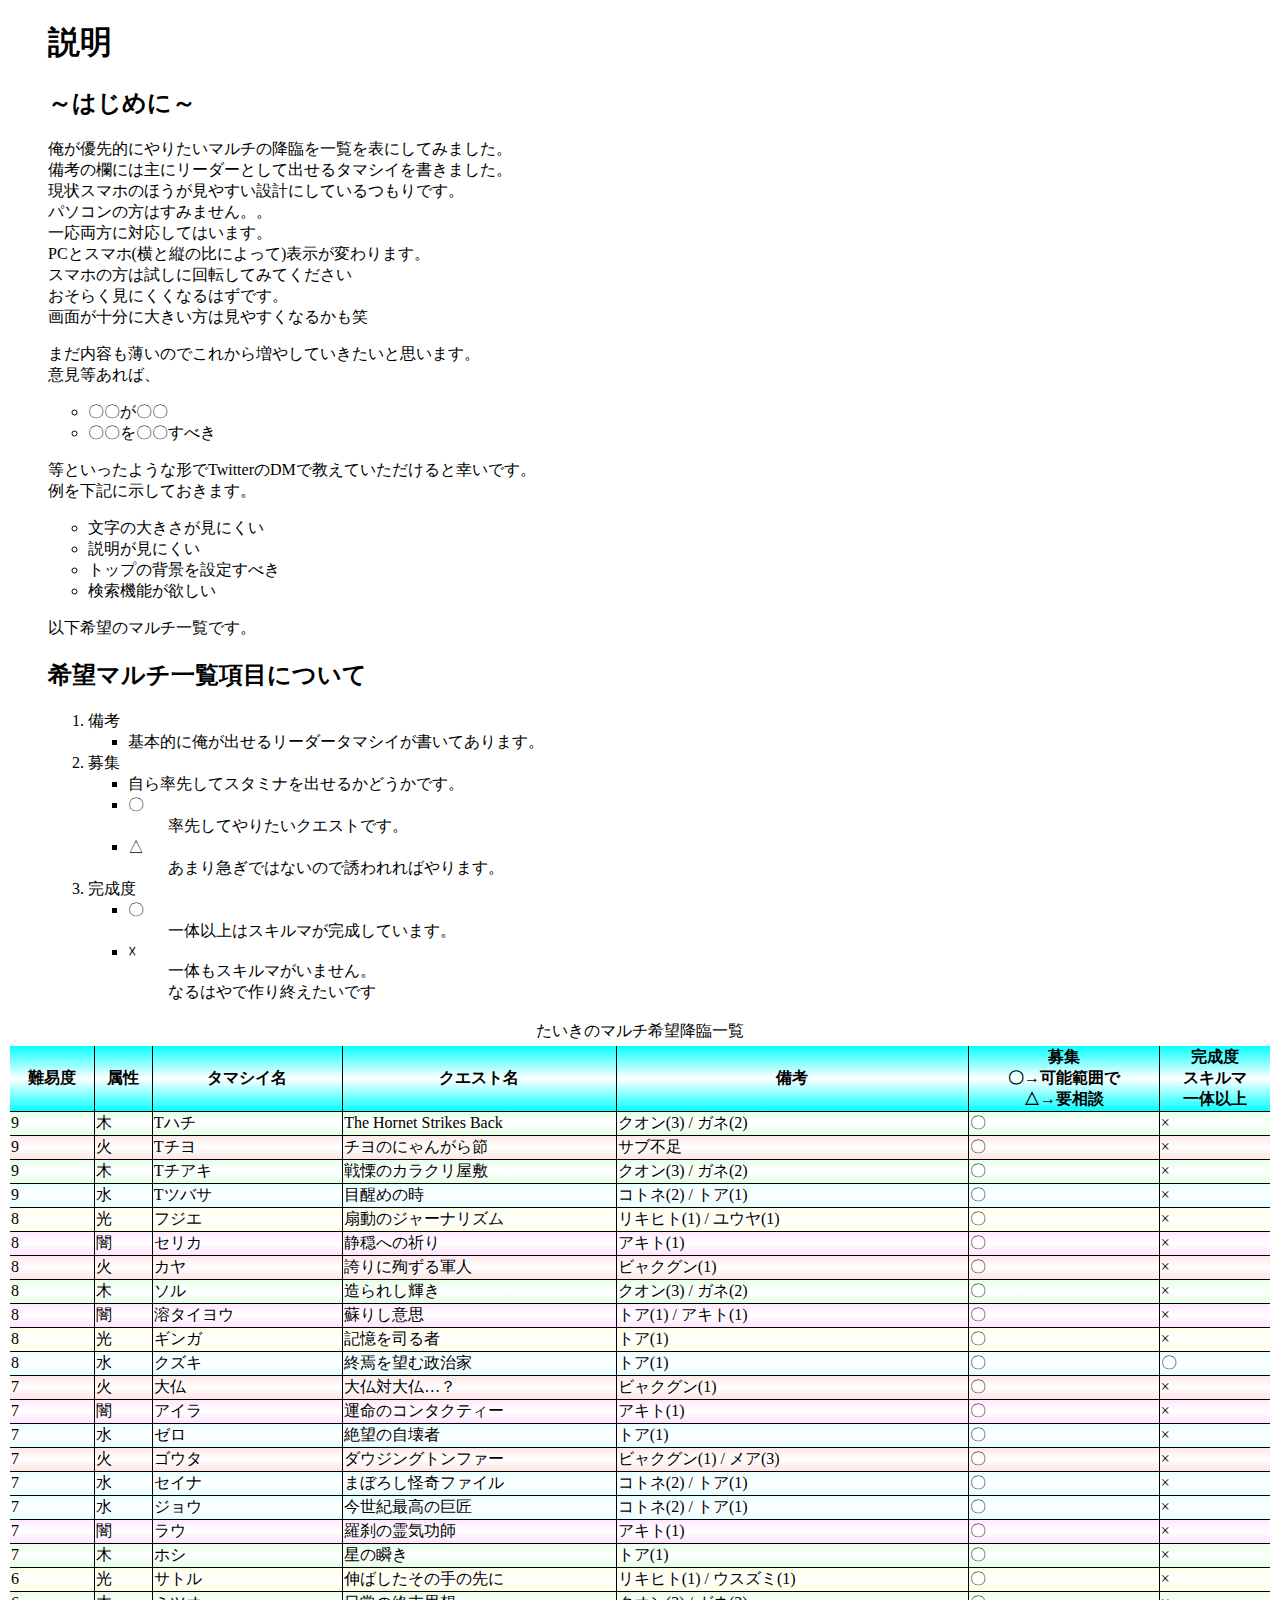
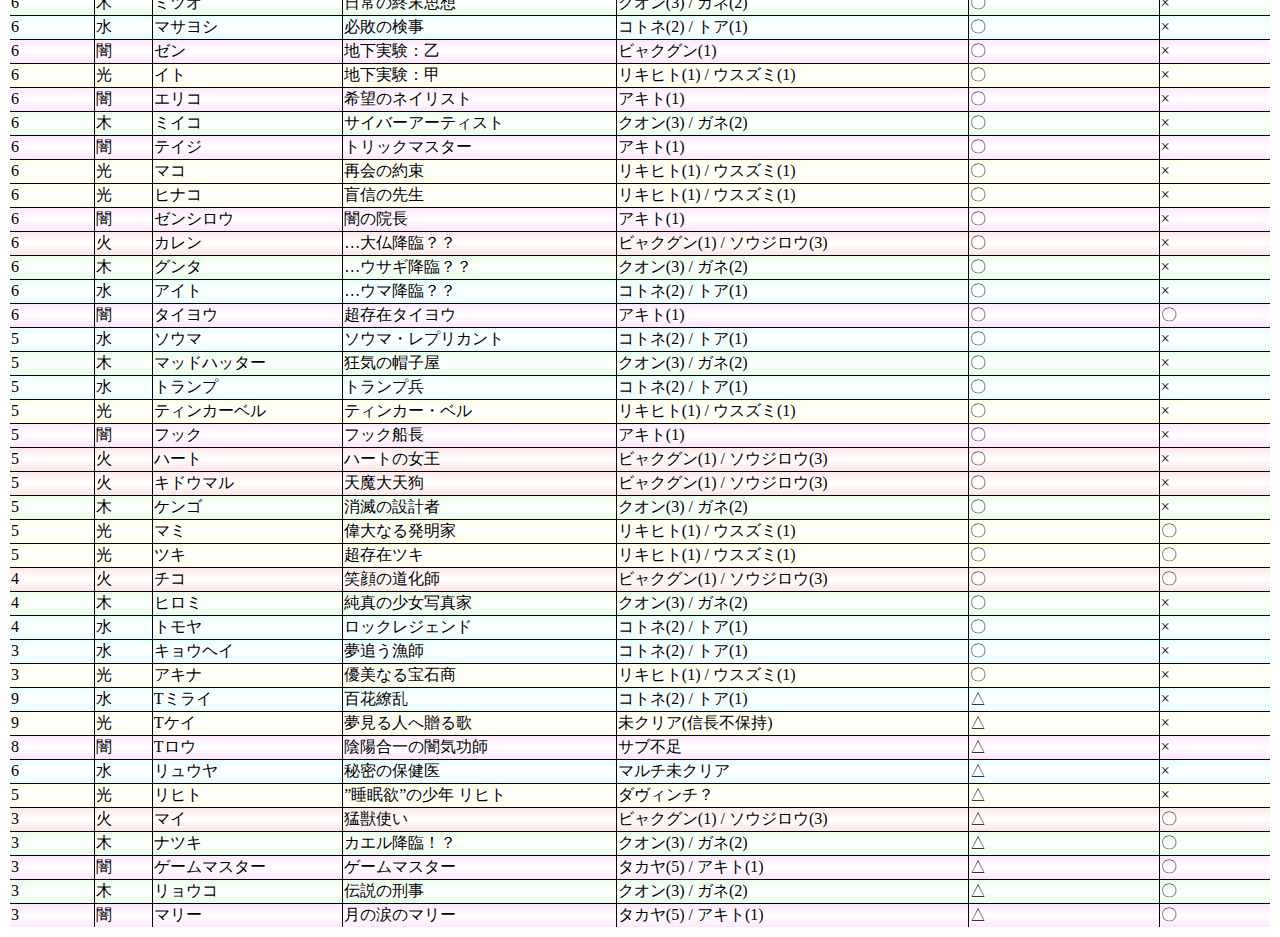
==== commit 23c44aa8: "公開用" ====
--- a/たいきの希望降臨表/index.html
+++ b/たいきの希望降臨表/index.html
@@ -13,36 +13,73 @@
 </head>
 
 <body>
-  <h1>説明</h1>
-  <h2>～はじめに～</h2>
-  <p>
-    俺が優先的にやりたいマルチの降臨を一覧を表にしてみました。<br>
-    備考の欄には主にリーダーとして出せるタマシイを書きました。<br>
-    現状スマホのほうが見やすい設計にしているつもりです。<br>
-    パソコンの方はすみません。。<br>
-    一応両方に対応してはいます。<br>
-    PCとスマホ(横と縦の比によって)表示が変わります。<br>
-    スマホの方は試しに回転してみてください<br>
-    おそらく見にくくなるはずです。<br>
-    画面が十分に大きい方は見やすくなるかも笑<br>
-    <br>
-    まだ内容も薄いのでこれから増やしていきたいと思います。<br>
-    意見等あれば、<br>
-    〇〇が〇〇<br>
-    〇〇を〇〇すべき<br>
-    等といったような形でTwitterのDMで教えていただけると幸いです。<br>
-    例）文字の大きさが見にくい<br>
-    　　説明が見にくい<br>
-    　　トップの背景を設定すべき<br>
-    　　検索機能が欲しい<br>
-    <br>
-    以下希望のマルチ一覧です。<br>
-    <h2>マルチ一覧項目について</h2>
+  <ul>
+    <h1>説明</h1>
+  </ul>
+  <ul>
+    <h2>～はじめに～</h2>
+    <p>
+      俺が優先的にやりたいマルチの降臨を一覧を表にしてみました。<br>
+      備考の欄には主にリーダーとして出せるタマシイを書きました。<br>
+      現状スマホのほうが見やすい設計にしているつもりです。<br>
+      パソコンの方はすみません。。<br>
+      一応両方に対応してはいます。<br>
+      PCとスマホ(横と縦の比によって)表示が変わります。<br>
+      スマホの方は試しに回転してみてください<br>
+      おそらく見にくくなるはずです。<br>
+      画面が十分に大きい方は見やすくなるかも笑<br>
+    </p>
+    <p>
+      まだ内容も薄いのでこれから増やしていきたいと思います。<br>
+      意見等あれば、<br>
+    </p>
     <ul>
-      <li></li>
-      <li></li>
-      <li></li>
+      <li>〇〇が〇〇</li>
+      <li>〇〇を〇〇すべき</li>
     </ul>
+    <p>等といったような形でTwitterのDMで教えていただけると幸いです。<br>
+      例を下記に示しておきます。
+    </p>
+    <ul>
+      <li>文字の大きさが見にくい</li>
+      <li>説明が見にくい</li>
+      <li>トップの背景を設定すべき</li>
+      <li>検索機能が欲しい</li>
+    </ul>
+    <p>以下希望のマルチ一覧です。</p>
+    <h2>希望マルチ一覧項目について</h2>
+    <ol>
+      <li>備考</li>
+      <ul>
+        <li>
+          基本的に俺が出せるリーダータマシイが書いてあります。
+        </li>
+      </ul>
+      <li>募集</li>
+      <ul>
+        <li>自ら率先してスタミナを出せるかどうかです。</li>
+        <li>〇</li>
+        <ul>
+          率先してやりたいクエストです。
+        </ul>
+        <li>△</li>
+        <ul>
+          あまり急ぎではないので誘われればやります。
+        </ul>
+      </ul>
+      <li>完成度</li>
+      <ul>
+        <li>〇</li>
+        <ul>
+          一体以上はスキルマが完成しています。
+        </ul>
+        <li>☓</li>
+        <ul>
+          一体もスキルマがいません。<br>
+          なるはやで作り終えたいです
+        </ul>
+      </ul>
+    </ol>
     <!-- 難易度と属性にてソート(降順/昇順に並べ替え)が出来ます。<br> -->
     <!-- 下記の項目にてチェックをつけると表を表示します。 -->
     <!-- <ol>
@@ -54,7 +91,8 @@
       <li><input type="checkbox">募集</li>
       <li><input type="checkbox">完成度</li>
     </ol> -->
-  </p>
+  </ul>
+
 
   <table>
     <caption>たいきのマルチ希望降臨一覧</caption>
